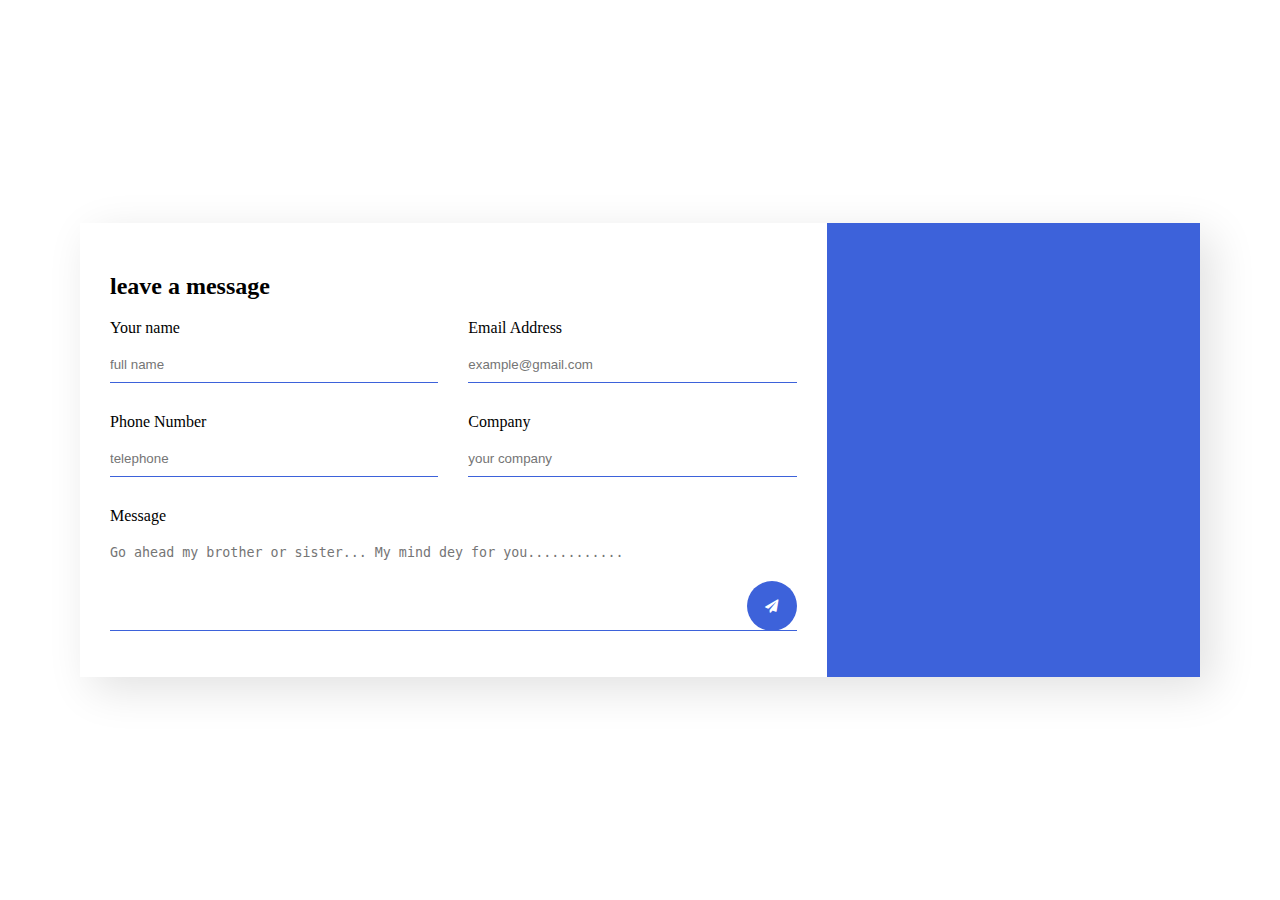
==== html/contactMe.html @ 6fec3698 "added contactme form" ====
<html>

<head>
    <link rel="stylesheet" href="../icons/css/all.min.css">
    <link rel="stylesheet" href="../icons/css/brands.min.css">
    <link rel="stylesheet" href="../css/contactme.css">
</head>

<body>

    <div class="formCon">
        <form class="formBox">

            <div class="navtop">
                <h2>leave a message</h2>
            </div>
            <div class="inputBox">

                <div class="input-cont">
                    <label for="fname">Your name</label>
                    <input type="text" placeholder="full name" name="fname" id="fname">
                </div>
                <div class="input-cont">
                    <label for="email">Email Address</label>
                    <input type="text" placeholder="example@gmail.com" name="email" id="email">
                </div>
                <div class="input-cont">
                    <label for="phone">Phone Number</label>
                    <input type="tel" placeholder="telephone" name="phone" id="phone">
                </div>
                <div class="input-cont">
                    <label for="company">Company</label>
                    <input type="text" placeholder="your company" name="company" id="company">
                </div>
                <div class="msg-cont">
                    <label for="message">Message</label>
                    <textarea name="message" id="message" cols="30" rows="5" placeholder="Go ahead my brother or sister... My mind dey for you............"></textarea>
                </div>
            </div>

            <div class="action-cont">
                <button class="send-btn">
                    <i class="fas fa-paper-plane"></i>
                </button>
            </div>

        </form>

        <div class="infoBox">

        </div>


    </div>
</body>

</html>
---- icons/css/brands.min.css ----
/*!
 * Font Awesome Free 5.15.3 by @fontawesome - https://fontawesome.com
 * License - https://fontawesome.com/license/free (Icons: CC BY 4.0, Fonts: SIL OFL 1.1, Code: MIT License)
 */
@font-face{font-family:"Font Awesome 5 Brands";font-style:normal;font-weight:400;font-display:block;src:url(../webfonts/fa-brands-400.eot);src:url(../webfonts/fa-brands-400.eot?#iefix) format("embedded-opentype"),url(../webfonts/fa-brands-400.woff2) format("woff2"),url(../webfonts/fa-brands-400.woff) format("woff"),url(../webfonts/fa-brands-400.ttf) format("truetype"),url(../webfonts/fa-brands-400.svg#fontawesome) format("svg")}.fab{font-family:"Font Awesome 5 Brands";font-weight:400}
---- css/contactme.css ----
.formCon{
    /* height: 600px; */
    width: 100%;
    max-width: 1120px;
    margin: auto;

    position: relative;

    display: grid;
    grid-template-columns: 2fr 1fr;

    box-shadow: 12px 12px 42px rgba(0, 0, 0, 0.12);
    
}

body{
    display: flex;
    justify-content: center;
    align-items: center;
}

.formBox{
    background: #fff;
    padding: 30px;
}

.inputBox{
    display: grid;
    grid-template-columns: 1fr 1fr;
    gap: 30px;
}

.input-cont{

}

.input-cont label, .msg-cont label{
    display: block;
    margin-bottom: 10px;
}

.input-cont input{
    width: 100%;
    border: none;
    padding: 10px 0px;
    border-bottom: 1px solid #3d62da;
}

.msg-cont{
    grid-column-start: 1;
    grid-column-end: 3;
}

.msg-cont textarea{
    width: 100%;
    resize: none;
    border: none;
    padding: 10px 0px;
    border-bottom: 1px solid #3d62da;
}

.infoBox{
    background: #3d62da;
    width: 100%;
}

.action-cont{
    position: relative;
}

.action-cont .send-btn{
    position: absolute;
    width: 50px;
    height: 50px;
    border-radius: 25px;
    background: #3d62da;
    color: #fff;
    border: none;
    right: 0;
    top: -50px;

    cursor: pointer;
}

/* .formBox{
    width: 70%;
    height: 400px;
    display: flex;
    position: absolute;
    background: red;
    padding: 4px;
    gap: 50px;
}
.navtop{
    width: 100%;
    height: 40px;
    background: blue;
}
.textbox{
    width: 50%;
    height: 400px;
    background: pink;
}
.phone, .email, .fname{
    width: 200px;
    height: 40px;
    padding: 5px;
}
#message{
    width: 300px;
    height: 200px;
    padding: 4px;
}
.connectSide{
    width: 42%;
    height: 400px;
    background: white;
} */

/* @media screen and (min-width : 768px){
    .formCon{
        width: auto;
        display: flex;
        flex-direction: column;
        align-items: center;
        justify-content: center;
    }
    .infoBox{
        height: 100px;
    }
    .formBox{
        height: 50%;
    width: inherit;
    position: relative;
    padding-top: 250px;
    font-size: 22px;
    margin: 20px;
    }
} */

@media screen and (max-width : 768px) {
    .formCon{
        width: auto;
        display: flex;
        flex-direction: column;
        align-items: center;
        justify-content: center;
    }
    .infoBox{
        height: 100px;
    }
    .formBox{
        height: 50%;
    width: inherit;
    position: relative;
    padding-top: 250px;
    font-size: 22px;
    margin: 20px;
    }
}
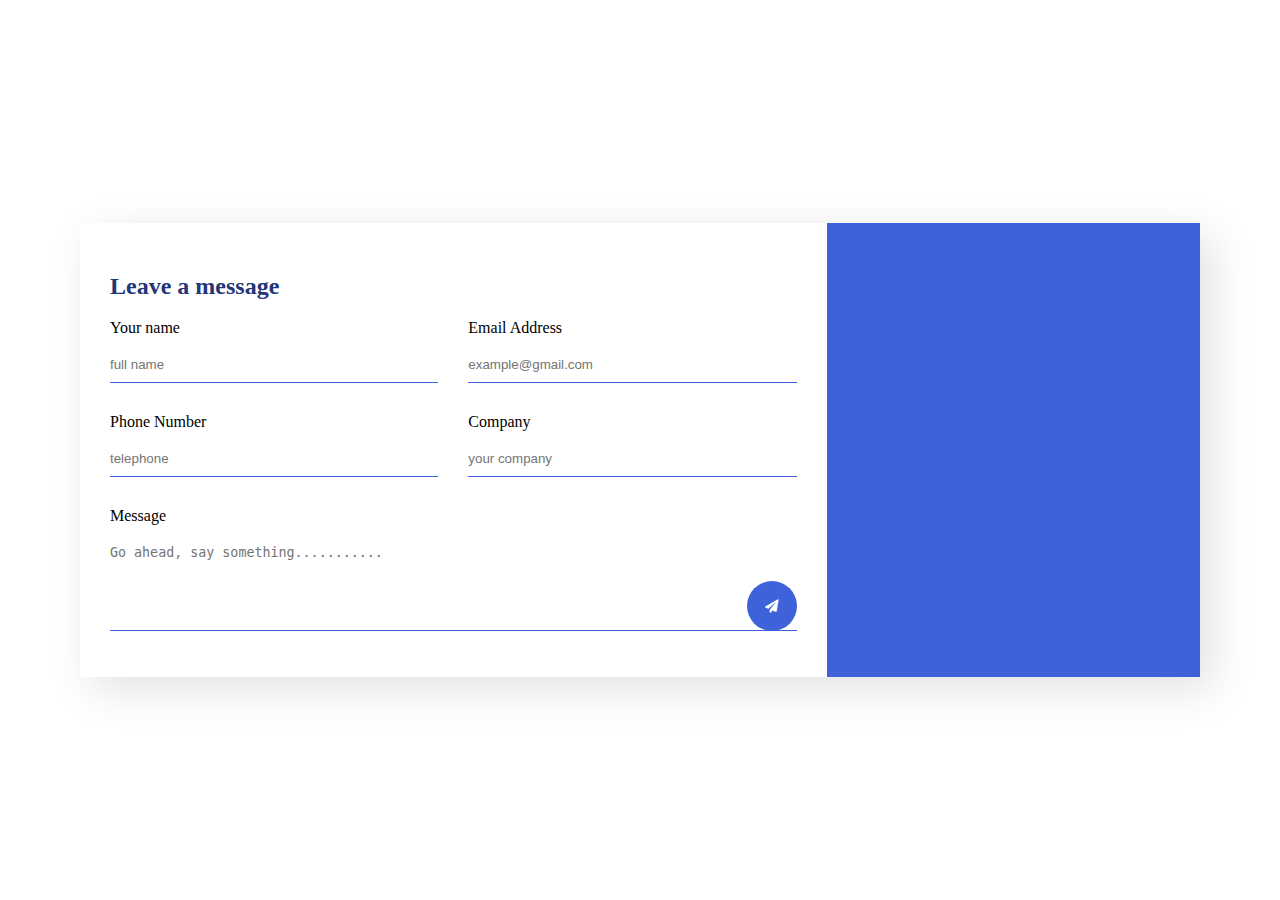
==== commit 8e4d5fc2: "corrected message text" ====
--- a/html/contactMe.html
+++ b/html/contactMe.html
@@ -12,7 +12,7 @@
         <form class="formBox">
 
             <div class="navtop">
-                <h2>leave a message</h2>
+                <h2>Leave a message</h2>
             </div>
             <div class="inputBox">
 
@@ -34,7 +34,8 @@
                 </div>
                 <div class="msg-cont">
                     <label for="message">Message</label>
-                    <textarea name="message" id="message" cols="30" rows="5" placeholder="Go ahead my brother or sister... My mind dey for you............"></textarea>
+                    <textarea name="message" id="message" cols="30" rows="5"
+                        placeholder="Go ahead, say something..........."></textarea>
                 </div>
             </div>
 
--- a/css/contactme.css
+++ b/css/contactme.css
@@ -1,4 +1,4 @@
-.formCon{
+.formCon {
     /* height: 600px; */
     width: 100%;
     max-width: 1120px;
@@ -10,48 +10,49 @@
     grid-template-columns: 2fr 1fr;
 
     box-shadow: 12px 12px 42px rgba(0, 0, 0, 0.12);
-    
+
 }
 
-body{
+body {
     display: flex;
     justify-content: center;
     align-items: center;
 }
 
-.formBox{
+h2 {
+    color: #223679;
+}
+
+.formBox {
     background: #fff;
     padding: 30px;
 }
 
-.inputBox{
+.inputBox {
     display: grid;
     grid-template-columns: 1fr 1fr;
     gap: 30px;
 }
 
-.input-cont{
-
-}
-
-.input-cont label, .msg-cont label{
+.input-cont label,
+.msg-cont label {
     display: block;
     margin-bottom: 10px;
 }
 
-.input-cont input{
+.input-cont input {
     width: 100%;
     border: none;
     padding: 10px 0px;
     border-bottom: 1px solid #3d62da;
 }
 
-.msg-cont{
+.msg-cont {
     grid-column-start: 1;
     grid-column-end: 3;
 }
 
-.msg-cont textarea{
+.msg-cont textarea {
     width: 100%;
     resize: none;
     border: none;
@@ -59,16 +60,16 @@
     border-bottom: 1px solid #3d62da;
 }
 
-.infoBox{
+.infoBox {
     background: #3d62da;
     width: 100%;
 }
 
-.action-cont{
+.action-cont {
     position: relative;
 }
 
-.action-cont .send-btn{
+.action-cont .send-btn {
     position: absolute;
     width: 50px;
     height: 50px;
@@ -139,22 +140,24 @@
 } */
 
 @media screen and (max-width : 768px) {
-    .formCon{
+    .formCon {
         width: auto;
         display: flex;
         flex-direction: column;
         align-items: center;
         justify-content: center;
     }
-    .infoBox{
+
+    .infoBox {
         height: 100px;
     }
-    .formBox{
+
+    .formBox {
         height: 50%;
-    width: inherit;
-    position: relative;
-    padding-top: 250px;
-    font-size: 22px;
-    margin: 20px;
+        width: inherit;
+        position: relative;
+        padding-top: 250px;
+        font-size: 22px;
+        margin: 20px;
     }
 }